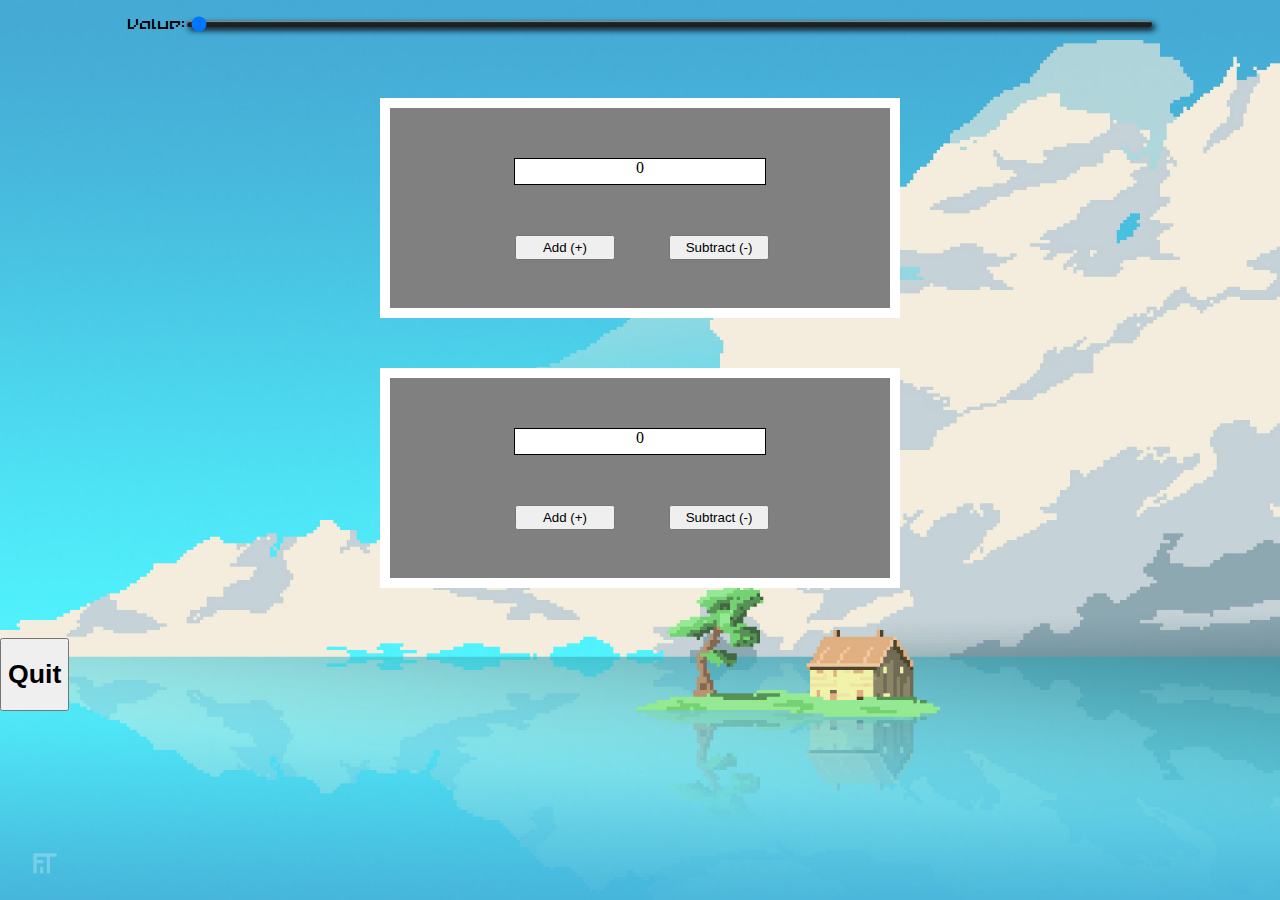
==== webapp/gamePage.html @ 78ce888b "minor changes" ====
<!DOCTYPE html>

<html>

 <head>
    <title></title>
    <link href="https://fonts.googleapis.com/css?family=Playfair+Display:700,700i|Open+Sans:400,400i,700"
        rel="stylesheet">
    <link rel="stylesheet" href="styles.css">
 </head>

    <body> 
        <div class="slideContainer"> <!--SLIDER-->
            <p>Value: <span id="value"></span></p>
            <input type="range" min="0" max="200" value="1" id="myRange" class="slider">
        </div> <!--SLIDER-->

        <div id="container"> <!--COUNTER-->
            <div id="number">0</div>
            <button id="increment">Add (+)</button>
            <button id="decrement">Subtract (-)</button>
        </div> <!--COUNTER-->

        <div id="container2"> <!--COUNTER2-->
            <div id="number2">0</div>
            <button id="increment2">Add (+)</button>
            <button id="decrement2">Subtract (-)</button>
        </div> <!--COUNTER2-->

        <div id="quit-button">
            <button class="quitButton">
                <h1><a href = "index.html"; title = "index"> Quit</a></h1>
            </button>
        </div>
    </body> 

    <script src="app.js"></script>
</html>
---- webapp/styles.css ----
@font-face {
    font-family: 'Pixel-Font';
    src: url('COMMP___.TTF') format('truetype');
}


html, body, #start-screen {
    height: 100%;
    margin: 0;
    padding: 0;
    width: 100%;
}

#start-screen {
    display: flex;
    flex-direction: column;
    align-items: center;
    justify-content: center;
}

.title h1{
    text-align: center;
    font-family: Pixel-Font;
}



.startButton{
    display: block;
    margin: 0 auto;
    animation: breathing_effect 4s linear infinite;
    font-family: Pixel-Font;

    color: inherit;
    text-decoration: none;
    outline: none;
    cursor: pointer;
}


.startButton a ,.quitButton a{
    color: inherit;
    text-decoration: none;
    outline: none;
}

.startButton a:active, .startButton a:focus, .quitButton a:active
.quitButton a:focus{
    color: inherit;
    text-decoration: none;
    outline: none;
}

@keyframes breathing_effect {
    0%{transform: scale(.8);}
    25%{transform: scale(1);}
    60%{transform: scale(.8);}
    100%{transform: scale(1);}
}



.animated {
    animation-name: fade-away;
    animation-duration: 2s;
    animation-timing-function: linear;
    animation-fill-mode: forwards;
  }

body {
    background-image: url(./images/966314.jpg);
    background-size: cover;
    background-repeat: no-repeat;
  }
/*Counter 1*/
#container{
    height: 200px;
    width: 500px;
    border: 10px solid white;
    margin: 50px auto;
    background-color: grey;
}

#number{
    height: 25px;
    width: 250px;
    margin: auto;
    margin-top: 50px;
    border: 1px solid black;
    text-align: center;
    background-color: white;
}

#increment{
    height: 25px;
    width: 100px;
    margin-top: 50px;
    margin-left: 125px;
}

#decrement{
    height: 25px;
    width: 100px;
    margin-top: 50px;
    margin-left: 50px;
}
/*Counter 1*/

/*Counter 2*/
#container2{
    height: 200px;
    width: 500px;
    border: 10px solid white;
    margin: 50px auto;
    background-color: grey;
}

#number2{
    height: 25px;
    width: 250px;
    margin: auto;
    margin-top: 50px;
    border: 1px solid black;
    text-align: center;
    background-color: white;
}

#increment2{
    height: 25px;
    width: 100px;
    margin-top: 50px;
    margin-left: 125px;
}

#decrement2{
    height: 25px;
    width: 100px;
    margin-top: 50px;
    margin-left: 50px;
}
/*Counter 2*/

/*Slider*/
.slideContainer{
    width: 80%;   
    margin: auto;
    display: flex;
    flex-direction: row;
}

.slideContainer p{
    font-family: Pixel-Font;
    marigin-right: 10px;
}
.slider{
    width: 100%;
    height: 20px;
    margin: auto;
}

.slideContainer .slider {
    -webkit-appearance: none;
    width: 100%;
    height: 0.4em;
    outline: none;
    border-radius: 3px;
    background: #1f1f1f;
    box-shadow: 
        3px 3px 6px #000,
        inset 1px 1px 1px #909090;

}

.slideContainer .slider::-webkit-slider-thumb {

    width: 1.7em;
    height: 1.7em;
    cursor: pointer;
    z-index: 3;
    position: relative;
}

.slideContainer .slider-thu
/*Slider*/

.quitButton{
    position: fixed;
    bottom: 0;
    left: 0;
    margin: 20px;
}
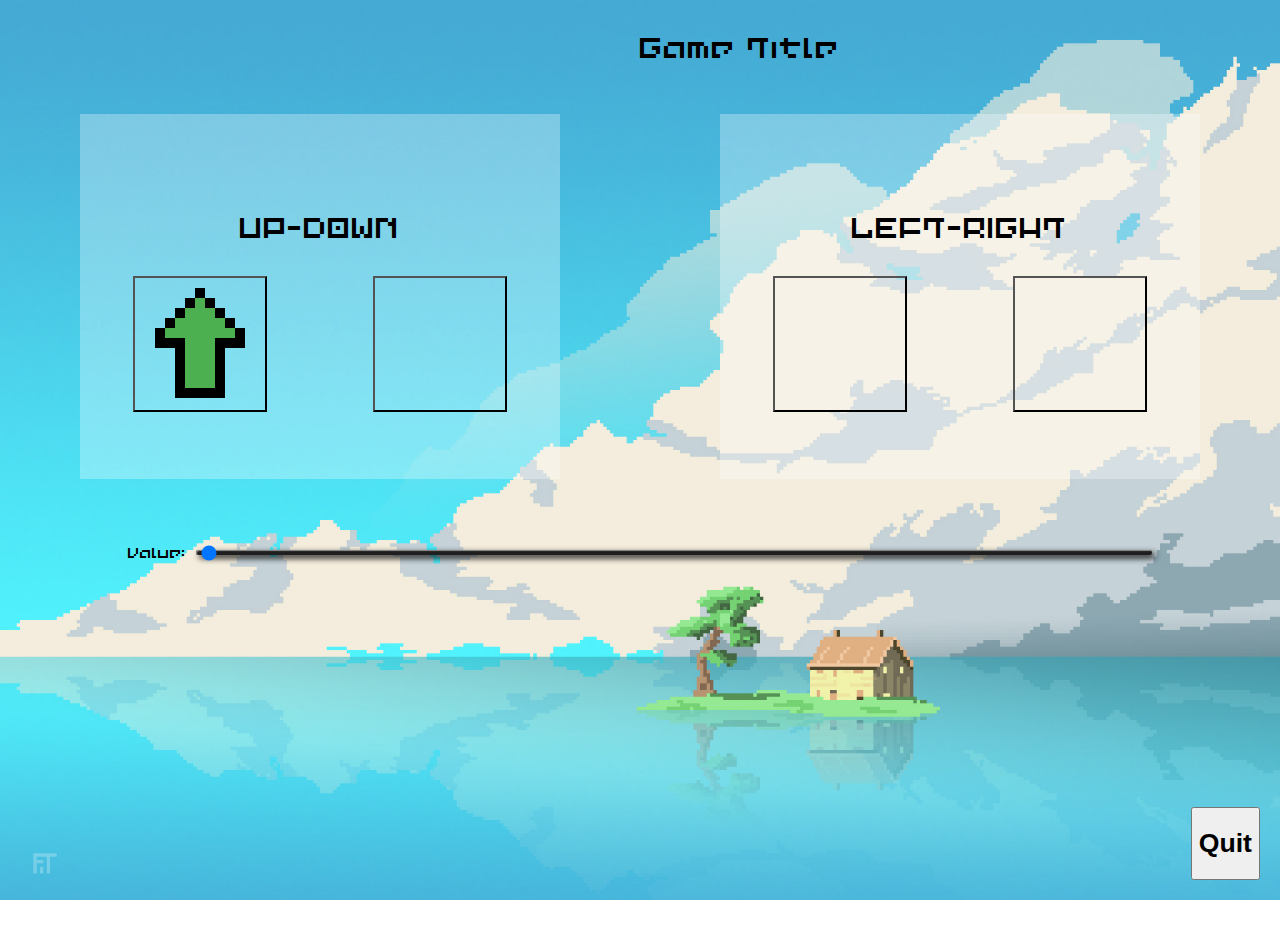
==== commit 533b982d: "website do be looking good again again" ====
--- a/webapp/gamePage.html
+++ b/webapp/gamePage.html
@@ -10,23 +10,33 @@
  </head>
 
     <body> 
+
+        <div class="title">
+            <p>Game Title</p>
+        </div>
+        <div id="container">
+        <div id="container1"> <!--COUNTER-->
+            <div id="number">0</div>
+                <p>UP-DOWN</p>
+                <div id="arrows">
+                <button id="increment1"></button>
+                <button id="decrement1"></button>
+                </div>
+        </div> <!--COUNTER-->
+
+        <div id="container2"> <!--COUNTER2-->
+            <div id="number2">0</div>
+                <p>LEFT-RIGHT</p>
+                <div id="arrows">
+                <button id="increment2"></button>
+                <button id="decrement2"></button>
+                </div>
+        </div> <!--COUNTER2-->
+        </div>
         <div class="slideContainer"> <!--SLIDER-->
             <p>Value: <span id="value"></span></p>
             <input type="range" min="0" max="200" value="1" id="myRange" class="slider">
         </div> <!--SLIDER-->
-
-        <div id="container"> <!--COUNTER-->
-            <div id="number">0</div>
-            <button id="increment">Add (+)</button>
-            <button id="decrement">Subtract (-)</button>
-        </div> <!--COUNTER-->
-
-        <div id="container2"> <!--COUNTER2-->
-            <div id="number2">0</div>
-            <button id="increment2">Add (+)</button>
-            <button id="decrement2">Subtract (-)</button>
-        </div> <!--COUNTER2-->
-
         <div id="quit-button">
             <button class="quitButton">
                 <h1><a href = "index.html"; title = "index"> Quit</a></h1>
--- a/webapp/styles.css
+++ b/webapp/styles.css
@@ -72,73 +72,86 @@
     background-size: cover;
     background-repeat: no-repeat;
   }
-/*Counter 1*/
+
+/*Title*/
+.title p{
+    font-family: Pixel-Font;
+    font-size: 2em;
+    padding-left: 50%;
+    margin-bottom: 0px;
+}
+
+/*Counter*/
+#container1, #container2{
+    height: 100%;
+    width: 30em;
+    margin: 50px auto;
+    background-color: rgb(255,255,255,0.3);
+}
+
 #container{
-    height: 200px;
-    width: 500px;
-    border: 10px solid white;
-    margin: 50px auto;
-    background-color: grey;
-}
-
-#number{
-    height: 25px;
-    width: 250px;
-    margin: auto;
-    margin-top: 50px;
+    display: flex;
+    flex-direction: row;
+}
+
+#container1 p, #container2 p {
+    font-family: Pixel-Font;
+    text-align: center;
+    font-size: 2em;
+}
+
+
+
+#number, #number2{
+    height: 1em;
+    width: 5em;
+    margin: auto;
+    margin-top: 10%;
+    margin-bottom: 0em;
     border: 1px solid black;
     text-align: center;
     background-color: white;
-}
-
-#increment{
-    height: 25px;
-    width: 100px;
-    margin-top: 50px;
-    margin-left: 125px;
-}
-
-#decrement{
-    height: 25px;
-    width: 100px;
-    margin-top: 50px;
-    margin-left: 50px;
+    visibility: hidden;    
+}
+
+#decrement1, #decrement2, #increment1, #increment2{
+    height: 10.2em;
+    width: 10em;
+    margin-top: auto;
+    margin-left: auto;
+    margin-right: auto;
+    margin-bottom: 5em;
+    background: none;
+    /* visibility: hidden; */
+}
+#increment1{
+    background-image: url(./images/Green-arrow-up.png);
+}
+
+#decrement1{
+    background-image: url(./images/Red-arrow-down.png);
+}
+
+#increment2{
+    background-image: url(./images/Blue-arrow-right.png);
+}
+
+#decrement2{
+    background-image: url(./images/Yellow-arrow-left.png);
 }
 /*Counter 1*/
 
 /*Counter 2*/
-#container2{
-    height: 200px;
-    width: 500px;
-    border: 10px solid white;
-    margin: 50px auto;
-    background-color: grey;
-}
-
-#number2{
-    height: 25px;
-    width: 250px;
-    margin: auto;
-    margin-top: 50px;
-    border: 1px solid black;
-    text-align: center;
-    background-color: white;
-}
-
-#increment2{
-    height: 25px;
-    width: 100px;
-    margin-top: 50px;
-    margin-left: 125px;
-}
-
-#decrement2{
-    height: 25px;
-    width: 100px;
-    margin-top: 50px;
-    margin-left: 50px;
-}
 /*Counter 2*/
+
+/*Arrows*/
+#arrows {
+    display: flex;
+    flex-direction: row;
+    margin: auto;
+}
+
+/*Container*/
 
 /*Slider*/
 .slideContainer{
@@ -150,7 +163,7 @@
 
 .slideContainer p{
     font-family: Pixel-Font;
-    marigin-right: 10px;
+    margin-right: 10px;
 }
 .slider{
     width: 100%;
@@ -159,6 +172,7 @@
 }
 
 .slideContainer .slider {
+    appearance: show;
     -webkit-appearance: none;
     width: 100%;
     height: 0.4em;
@@ -183,10 +197,15 @@
 .slideContainer .slider-thu
 /*Slider*/
 
+.quit-button {
+    position: absolute;
+    left: 0;
+    bottom: 0;
+}
 .quitButton{
     position: fixed;
     bottom: 0;
-    left: 0;
+    right: 0;
     margin: 20px;
 }
 
